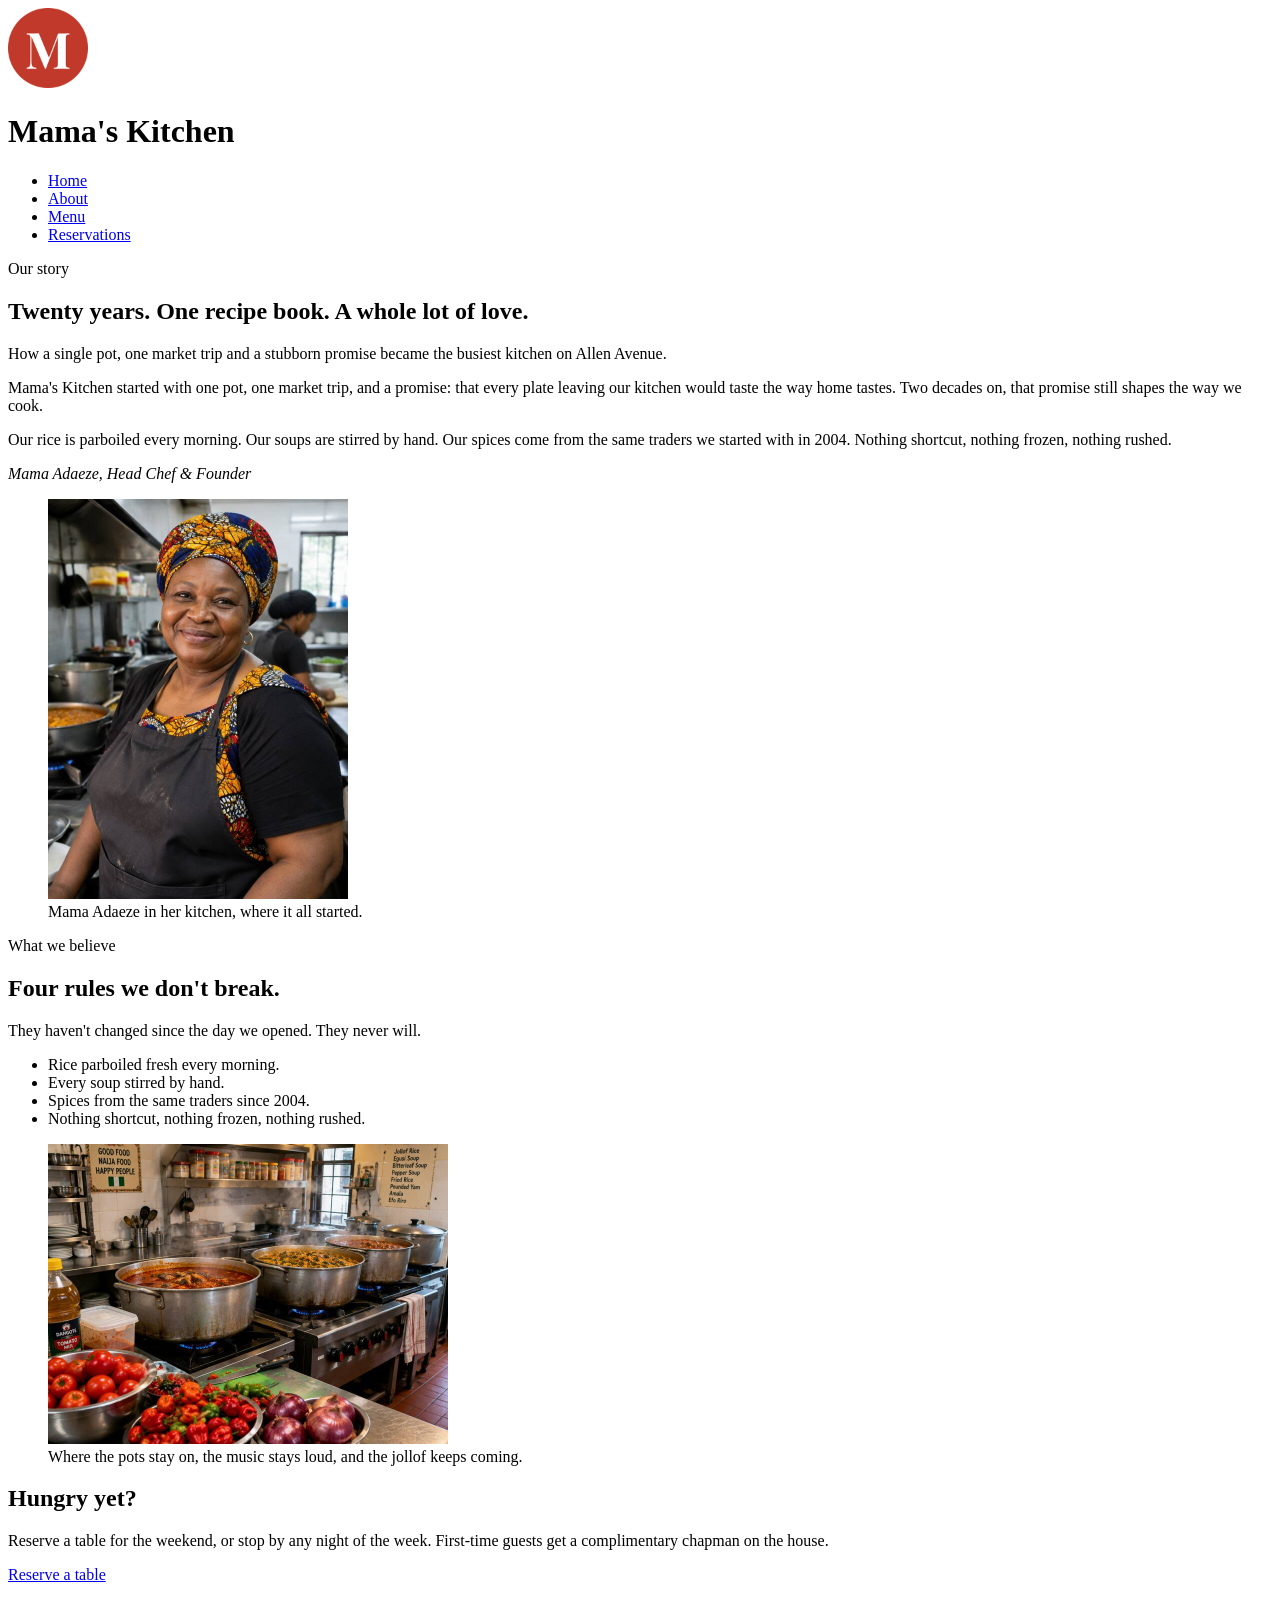
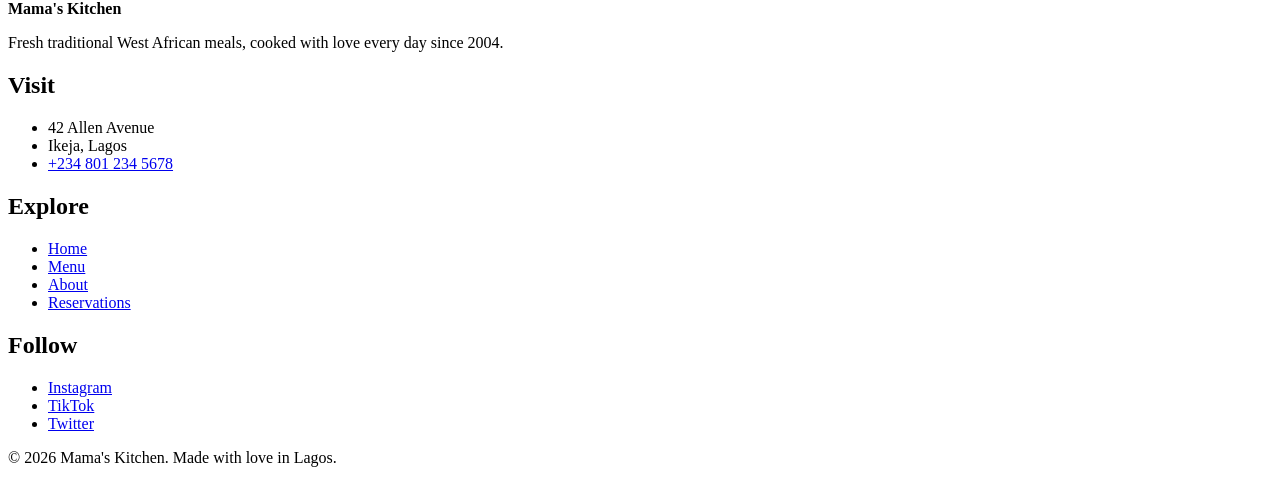
==== about.html @ 7c3e4d3d "my second commit" ====
<!DOCTYPE html>
<html lang="en">
  <head>
    <meta charset="UTF-8">
    <meta name="viewport" content="width=device-width, initial-scale=1.0">
    <title>Our story | Mama's Kitchen</title>
  </head>
  <body>
    <header>
      <img src="images/logo.png" alt="Mama's Kitchen logo" width="80" height="80">
      <h1>Mama's Kitchen</h1>
      <nav>
        <ul>
          <li><a href="index.html">Home</a></li>
          <li><a href="about.html">About</a></li>
          <li><a href="menu.html">Menu</a></li>
          <li><a href="reservations.html">Reservations</a></li>
        </ul>
      </nav>
    </header>

    <main>
      <section>
        <p>Our story</p>
        <h2>Twenty years. One recipe book. A whole lot of love.</h2>
        <p>How a single pot, one market trip and a stubborn promise became the busiest kitchen on Allen Avenue.</p>
      </section>

      <section>
        <p>Mama's Kitchen started with one pot, one market trip, and a promise: that every plate leaving our kitchen would taste the way home tastes. Two decades on, that promise still shapes the way we cook.</p>
        <p>Our rice is parboiled every morning. Our soups are stirred by hand. Our spices come from the same traders we started with in 2004. Nothing shortcut, nothing frozen, nothing rushed.</p>
        <p><em>Mama Adaeze, Head Chef &amp; Founder</em></p>
        <figure>
          <img src="images/mama.jpg" alt="Mama Adaeze smiling in her kitchen in a colourful headwrap" width="300" height="400">
          <figcaption>Mama Adaeze in her kitchen, where it all started.</figcaption>
        </figure>
      </section>

      <section>
        <p>What we believe</p>
        <h2>Four rules we don't break.</h2>
        <p>They haven't changed since the day we opened. They never will.</p>
        <ul>
          <li>Rice parboiled fresh every morning.</li>
          <li>Every soup stirred by hand.</li>
          <li>Spices from the same traders since 2004.</li>
          <li>Nothing shortcut, nothing frozen, nothing rushed.</li>
        </ul>
        <figure>
          <img src="images/kitchen.jpg" alt="Big pots of stew and soup cooking in Mama's busy kitchen" width="400" height="300" loading="lazy">
          <figcaption>Where the pots stay on, the music stays loud, and the jollof keeps coming.</figcaption>
        </figure>
      </section>

      <section>
        <h2>Hungry yet?</h2>
        <p>Reserve a table for the weekend, or stop by any night of the week. First-time guests get a complimentary chapman on the house.</p>
        <a href="reservations.html">Reserve a table</a>
      </section>
    </main>

    <footer>
      <p><strong>Mama's Kitchen</strong></p>
      <p>Fresh traditional West African meals, cooked with love every day since 2004.</p>

      <h2>Visit</h2>
      <ul>
        <li>42 Allen Avenue</li>
        <li>Ikeja, Lagos</li>
        <li><a href="tel:+2348012345678">+234 801 234 5678</a></li>
      </ul>

      <h2>Explore</h2>
      <ul>
        <li><a href="index.html">Home</a></li>
        <li><a href="menu.html">Menu</a></li>
        <li><a href="about.html">About</a></li>
        <li><a href="reservations.html">Reservations</a></li>
      </ul>

      <h2>Follow</h2>
      <ul>
        <li><a href="https://instagram.com">Instagram</a></li>
        <li><a href="https://tiktok.com">TikTok</a></li>
        <li><a href="https://x.com">Twitter</a></li>
      </ul>

      <p>© 2026 Mama's Kitchen. Made with love in Lagos.</p>
    </footer>
  </body>
</html>
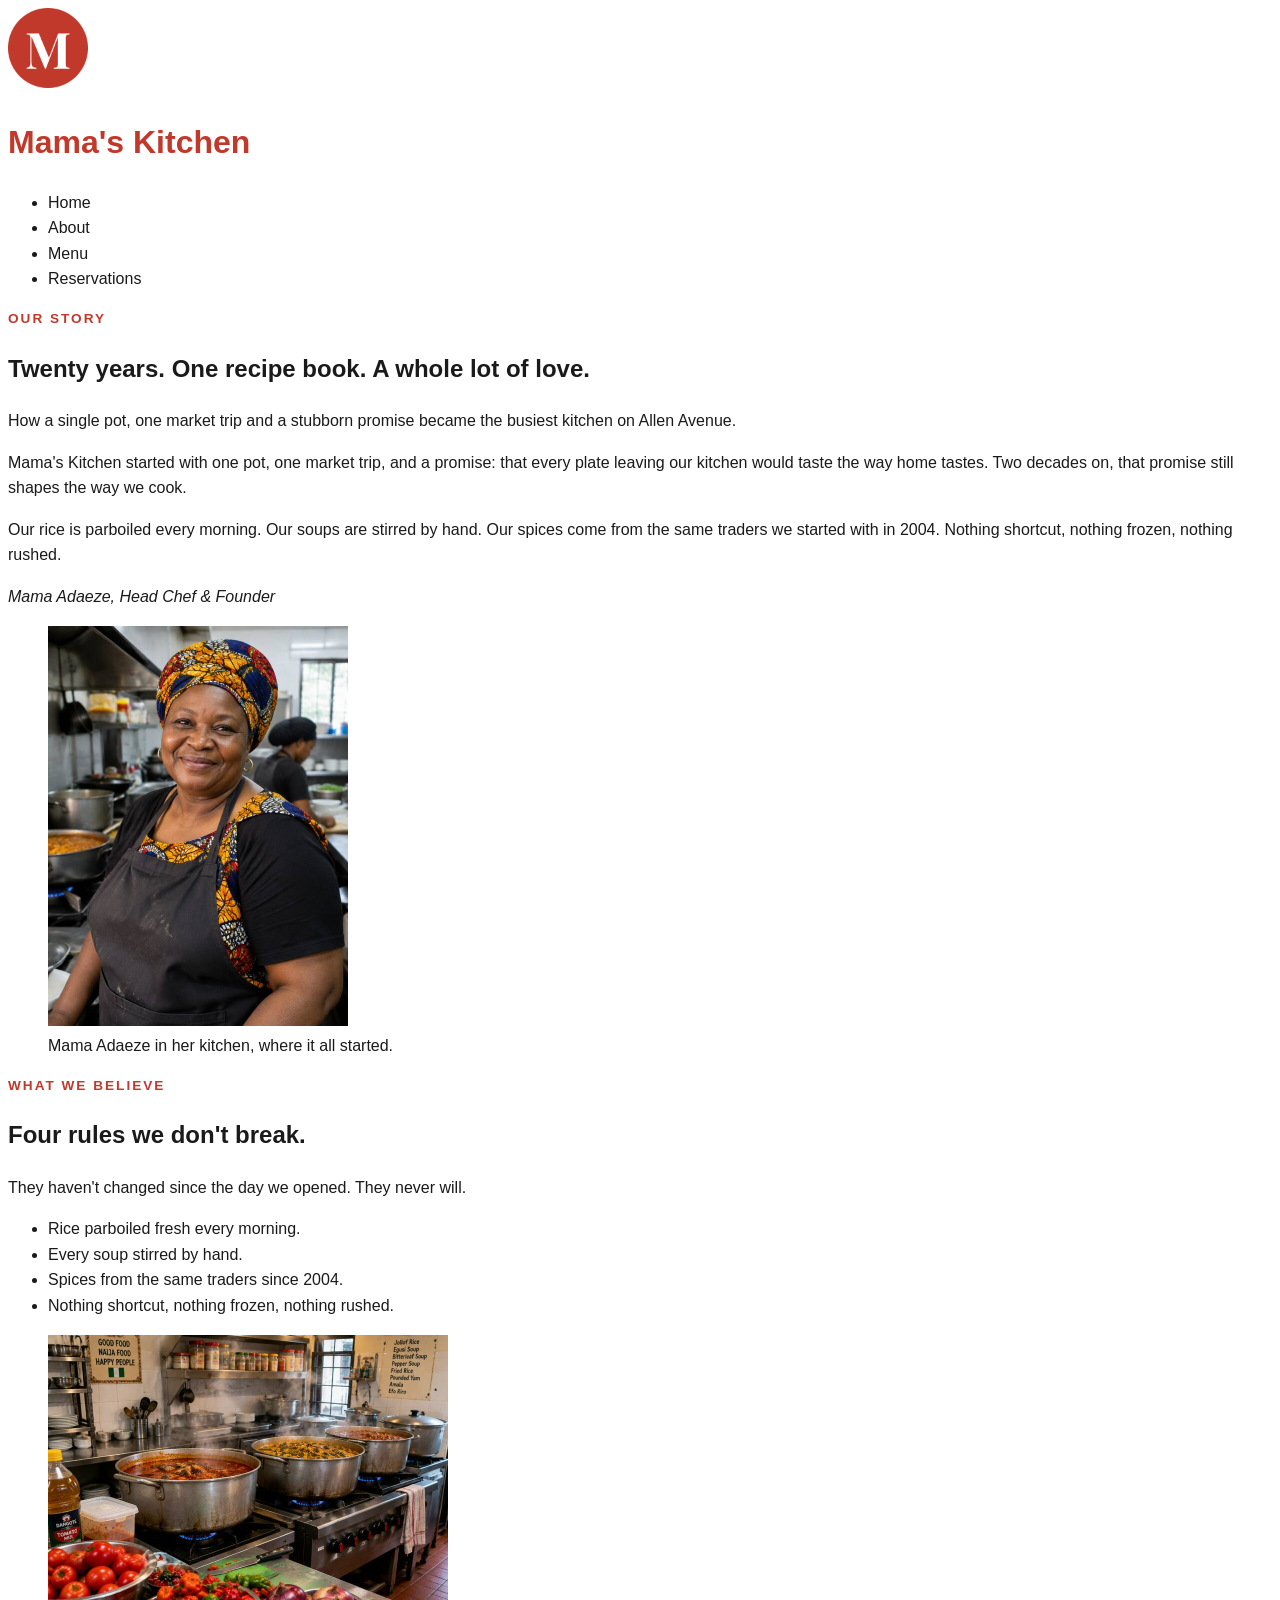
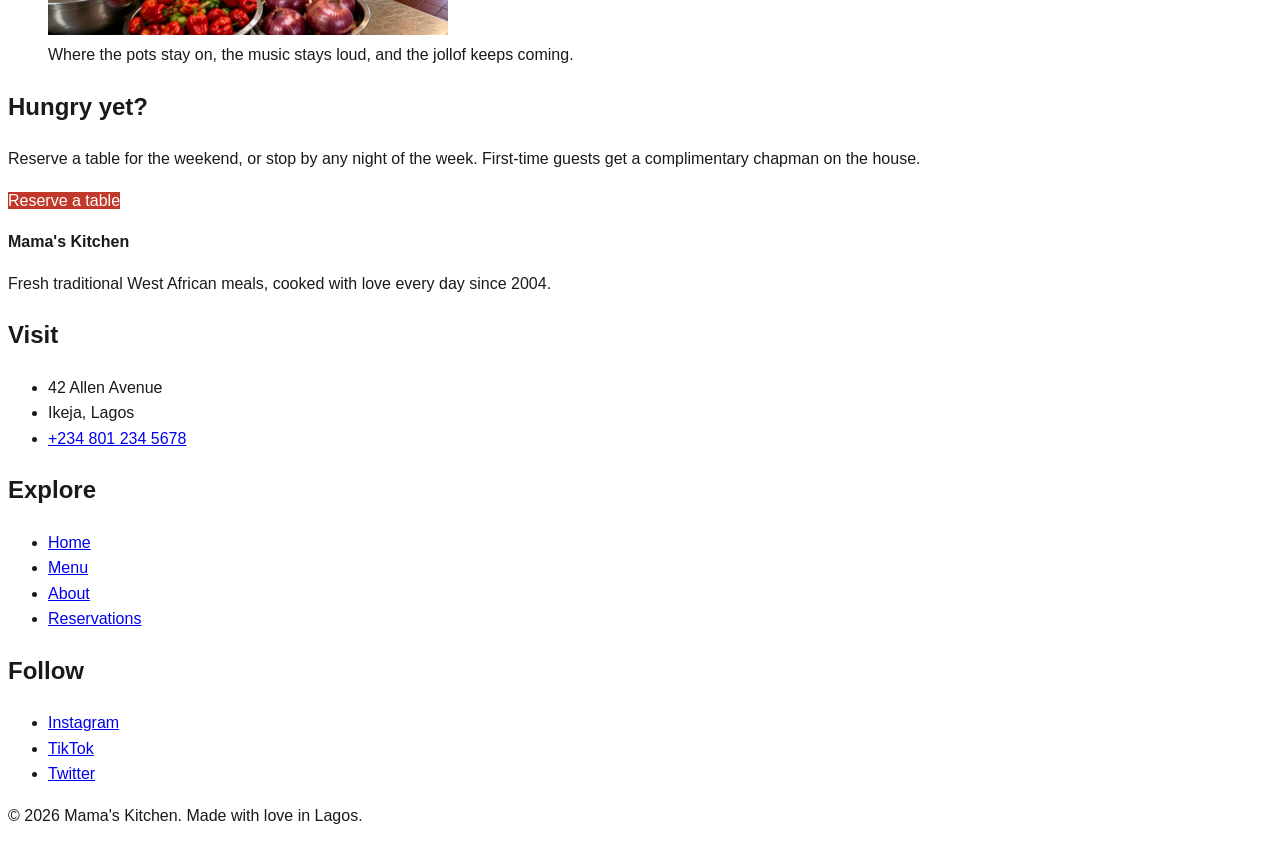
==== commit f3335a21: "styled dishes class" ====
--- a/about.html
+++ b/about.html
@@ -1,13 +1,19 @@
 <!DOCTYPE html>
 <html lang="en">
   <head>
-    <meta charset="UTF-8">
-    <meta name="viewport" content="width=device-width, initial-scale=1.0">
+    <meta charset="UTF-8" />
+    <meta name="viewport" content="width=device-width, initial-scale=1.0" />
     <title>Our story | Mama's Kitchen</title>
+    <link rel="stylesheet" href="styles.css" />
   </head>
   <body>
     <header>
-      <img src="images/logo.png" alt="Mama's Kitchen logo" width="80" height="80">
+      <img
+        src="images/logo.png"
+        alt="Mama's Kitchen logo"
+        width="80"
+        height="80"
+      />
       <h1>Mama's Kitchen</h1>
       <nav>
         <ul>
@@ -21,23 +27,41 @@
 
     <main>
       <section>
-        <p>Our story</p>
+        <p class="eyebrow">Our story</p>
         <h2>Twenty years. One recipe book. A whole lot of love.</h2>
-        <p>How a single pot, one market trip and a stubborn promise became the busiest kitchen on Allen Avenue.</p>
+        <p>
+          How a single pot, one market trip and a stubborn promise became the
+          busiest kitchen on Allen Avenue.
+        </p>
       </section>
 
       <section>
-        <p>Mama's Kitchen started with one pot, one market trip, and a promise: that every plate leaving our kitchen would taste the way home tastes. Two decades on, that promise still shapes the way we cook.</p>
-        <p>Our rice is parboiled every morning. Our soups are stirred by hand. Our spices come from the same traders we started with in 2004. Nothing shortcut, nothing frozen, nothing rushed.</p>
+        <p>
+          Mama's Kitchen started with one pot, one market trip, and a promise:
+          that every plate leaving our kitchen would taste the way home tastes.
+          Two decades on, that promise still shapes the way we cook.
+        </p>
+        <p>
+          Our rice is parboiled every morning. Our soups are stirred by hand.
+          Our spices come from the same traders we started with in 2004. Nothing
+          shortcut, nothing frozen, nothing rushed.
+        </p>
         <p><em>Mama Adaeze, Head Chef &amp; Founder</em></p>
         <figure>
-          <img src="images/mama.jpg" alt="Mama Adaeze smiling in her kitchen in a colourful headwrap" width="300" height="400">
-          <figcaption>Mama Adaeze in her kitchen, where it all started.</figcaption>
+          <img
+            src="images/mama.jpg"
+            alt="Mama Adaeze smiling in her kitchen in a colourful headwrap"
+            width="300"
+            height="400"
+          />
+          <figcaption>
+            Mama Adaeze in her kitchen, where it all started.
+          </figcaption>
         </figure>
       </section>
 
       <section>
-        <p>What we believe</p>
+        <p class="eyebrow">What we believe</p>
         <h2>Four rules we don't break.</h2>
         <p>They haven't changed since the day we opened. They never will.</p>
         <ul>
@@ -47,21 +71,36 @@
           <li>Nothing shortcut, nothing frozen, nothing rushed.</li>
         </ul>
         <figure>
-          <img src="images/kitchen.jpg" alt="Big pots of stew and soup cooking in Mama's busy kitchen" width="400" height="300" loading="lazy">
-          <figcaption>Where the pots stay on, the music stays loud, and the jollof keeps coming.</figcaption>
+          <img
+            src="images/kitchen.jpg"
+            alt="Big pots of stew and soup cooking in Mama's busy kitchen"
+            width="400"
+            height="300"
+            loading="lazy"
+          />
+          <figcaption>
+            Where the pots stay on, the music stays loud, and the jollof keeps
+            coming.
+          </figcaption>
         </figure>
       </section>
 
       <section>
         <h2>Hungry yet?</h2>
-        <p>Reserve a table for the weekend, or stop by any night of the week. First-time guests get a complimentary chapman on the house.</p>
-        <a href="reservations.html">Reserve a table</a>
+        <p>
+          Reserve a table for the weekend, or stop by any night of the week.
+          First-time guests get a complimentary chapman on the house.
+        </p>
+        <a class="btn" href="reservations.html">Reserve a table</a>
       </section>
     </main>
 
     <footer>
       <p><strong>Mama's Kitchen</strong></p>
-      <p>Fresh traditional West African meals, cooked with love every day since 2004.</p>
+      <p>
+        Fresh traditional West African meals, cooked with love every day since
+        2004.
+      </p>
 
       <h2>Visit</h2>
       <ul>
--- a/styles.css
+++ b/styles.css
@@ -0,0 +1,57 @@
+/* Mama's Kitchen: styles for every page.
+   Week 3: we write this together, rule by rule. */
+
+body {
+  background-color: #ffffff;
+  color: #1a1a1a;
+  font-family: "Inter", Arial, sans-serif;
+  font-size: 1rem;
+  line-height: 1.6;
+}
+
+h1,
+h2,
+h3,
+h4 {
+  font-family: "Inter", Arial, sans-serif;
+}
+
+.eyebrow {
+  color: #c0392b;
+  font-size: 0.85rem;
+  font-weight: 600;
+  text-transform: uppercase;
+  letter-spacing: 2px;
+}
+
+.btn {
+  background-color: #c0392b;
+  color: #ffffff;
+  text-decoration: none;
+}
+
+header h1 {
+  color: #c0392b;
+}
+
+nav a {
+  color: #1a1a1a;
+  text-decoration: none;
+}
+
+.dish {
+  background-color: #ffffff;
+  padding: 1.5rem;
+  border: 1px solid #ece3d4;
+  border-radius: 18px;
+  margin-bottom: 1.5rem;
+}
+
+.dish img {
+  border-radius: 10px;
+}
+
+.dish strong {
+  font-size: 1.1rem;
+  color: #c0392b;
+}
